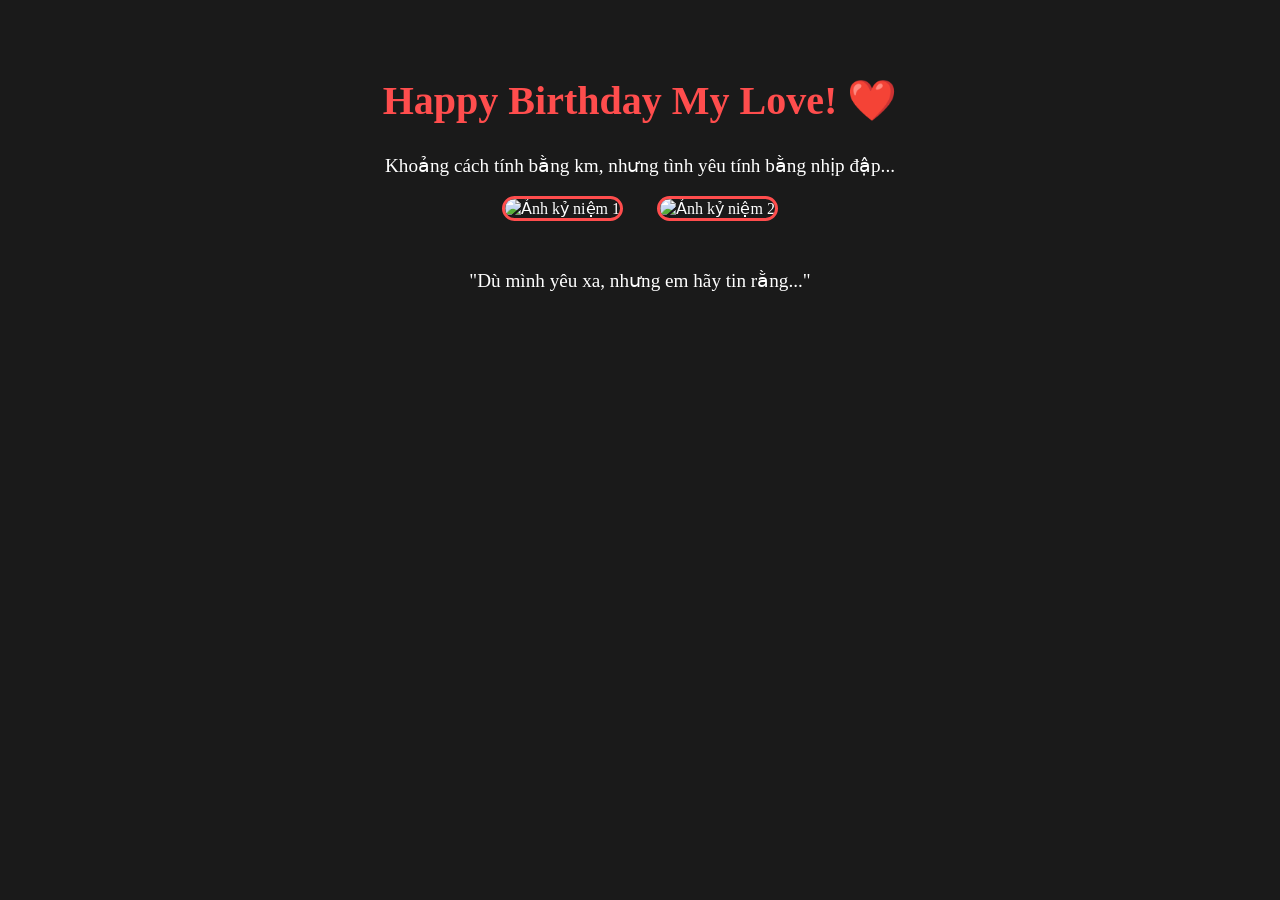
==== index.html @ d485efe5 "Code tang nguoi yeu" ====
<!DOCTYPE html>
<html lang="vi">
<head>
    <meta charset="UTF-8">
    <meta name="viewport" content="width=device-width, initial-scale=1.0">
    <title>Chúc Mừng Sinh Nhật Em</title>
    <style>
        body { background: #1a1a1a; color: white; font-family: 'Segoe UI', Tahoma; text-align: center; margin: 0; }
        .heart { position: fixed; top: -1vh; transform: translateY(0); animation: fall 3s linear forwards; color: #ff4d4d; }
        @keyframes fall { to { transform: translateY(105vh); } }
        .content { padding: 50px 20px; z-index: 1; position: relative; }
        img { width: 80%; max-width: 300px; border-radius: 15px; border: 3px solid #ff4d4d; margin: 15px; }
        h1 { color: #ff4d4d; font-size: 2.5em; }
        p { font-size: 1.2em; line-height: 1.6; max-width: 600px; margin: 0 auto; }
    </style>
</head>
<body>
    <div class="content">
        <h1>Happy Birthday My Love! ❤️</h1>
        <p>Khoảng cách tính bằng km, nhưng tình yêu tính bằng nhịp đập...</p>
        
        <img src="https://via.placeholder.com/300" alt="Ảnh kỷ niệm 1">
        <img src="https://via.placeholder.com/300" alt="Ảnh kỷ niệm 2">
        
        <p style="margin-top: 30px;">"Dù mình yêu xa, nhưng em hãy tin rằng..."</p>
    </div>

    <script>
        function createHeart() {
            const heart = document.createElement('div');
            heart.classList.add('heart');
            heart.innerHTML = '❤️';
            heart.style.left = Math.random() * 100 + 'vw';
            heart.style.animationDuration = Math.random() * 2 + 3 + 's';
            document.body.appendChild(heart);
            setTimeout(() => { heart.remove(); }, 5000);
        }
        setInterval(createHeart, 300);
    </script>
</body>
</html>
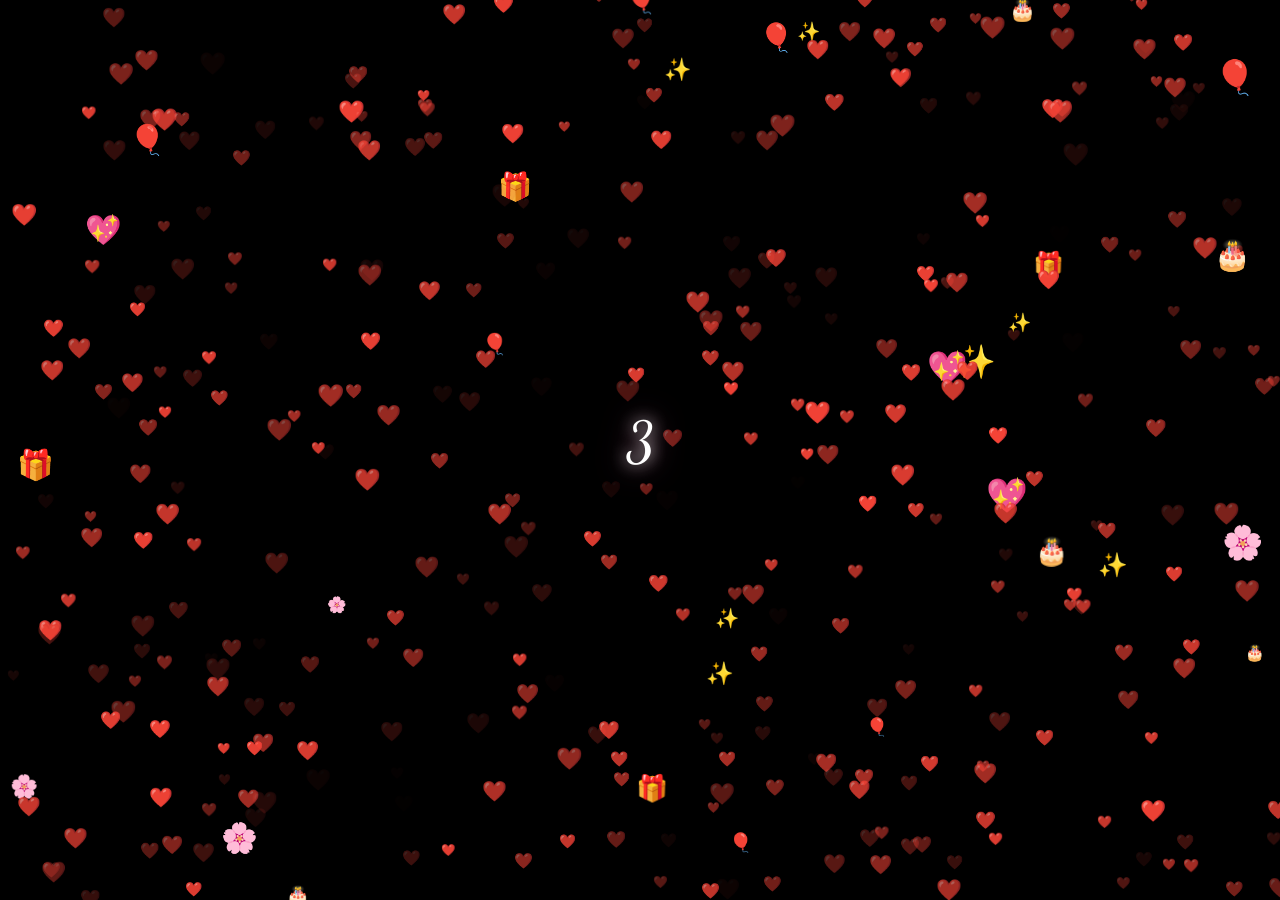
==== commit 2c19b690: "Ban hoan thien nhat cho Cun iu" ====
--- a/index.html
+++ b/index.html
@@ -3,39 +3,175 @@
 <head>
     <meta charset="UTF-8">
     <meta name="viewport" content="width=device-width, initial-scale=1.0">
-    <title>Chúc Mừng Sinh Nhật Em</title>
+    <title>Happy Birthday Cún Iuuu ❤️</title>
     <style>
-        body { background: #1a1a1a; color: white; font-family: 'Segoe UI', Tahoma; text-align: center; margin: 0; }
-        .heart { position: fixed; top: -1vh; transform: translateY(0); animation: fall 3s linear forwards; color: #ff4d4d; }
-        @keyframes fall { to { transform: translateY(105vh); } }
-        .content { padding: 50px 20px; z-index: 1; position: relative; }
-        img { width: 80%; max-width: 300px; border-radius: 15px; border: 3px solid #ff4d4d; margin: 15px; }
-        h1 { color: #ff4d4d; font-size: 2.5em; }
-        p { font-size: 1.2em; line-height: 1.6; max-width: 600px; margin: 0 auto; }
+        @import url('https://fonts.googleapis.com/css2?family=Dancing+Script:wght@700&family=Quicksand:wght@500&display=swap');
+
+        * { margin: 0; padding: 0; box-sizing: border-box; }
+        body { background-color: #000; overflow: hidden; font-family: 'Quicksand', sans-serif; }
+        
+        #rotate-notice {
+            position: fixed; top: 0; left: 0; width: 100%; height: 100%;
+            background: #000; color: #fff; display: flex; flex-direction: column;
+            justify-content: center; align-items: center; z-index: 9999;
+        }
+        .phone { width: 45px; height: 75px; border: 2px solid #fff; border-radius: 8px; animation: rotate 2s infinite; }
+        @keyframes rotate { 0% { transform: rotate(0deg); } 50% { transform: rotate(90deg); } 100% { transform: rotate(90deg); } }
+
+        canvas { position: absolute; top: 0; left: 0; width: 100%; height: 100%; }
+        
+        #text-overlay {
+            position: absolute; top: 50%; left: 50%; transform: translate(-50%, -50%);
+            z-index: 10; width: 90%; pointer-events: none; text-align: center;
+        }
+        
+        .message { 
+            font-family: 'Dancing Script', cursive;
+            font-size: 3.5rem; 
+            color: #ffffff;
+            text-shadow: 0 0 15px rgba(255, 255, 255, 0.9), 0 0 30px rgba(255, 105, 180, 0.6);
+            min-height: 1.5em;
+        }
+
+        @media screen and (orientation: landscape) { #rotate-notice { display: none; } }
     </style>
 </head>
 <body>
-    <div class="content">
-        <h1>Happy Birthday My Love! ❤️</h1>
-        <p>Khoảng cách tính bằng km, nhưng tình yêu tính bằng nhịp đập...</p>
-        
-        <img src="https://via.placeholder.com/300" alt="Ảnh kỷ niệm 1">
-        <img src="https://via.placeholder.com/300" alt="Ảnh kỷ niệm 2">
-        
-        <p style="margin-top: 30px;">"Dù mình yêu xa, nhưng em hãy tin rằng..."</p>
+
+    <div id="rotate-notice">
+        <div class="phone"></div>
+        <p style="margin-top: 20px;">Anh Tuấn mời Cún iu xoay ngang điện thoại ❤️</p>
+    </div>
+
+    <canvas id="canvas"></canvas>
+    <div id="text-overlay">
+        <div id="text" class="message"></div>
     </div>
 
     <script>
-        function createHeart() {
-            const heart = document.createElement('div');
-            heart.classList.add('heart');
-            heart.innerHTML = '❤️';
-            heart.style.left = Math.random() * 100 + 'vw';
-            heart.style.animationDuration = Math.random() * 2 + 3 + 's';
-            document.body.appendChild(heart);
-            setTimeout(() => { heart.remove(); }, 5000);
+        const canvas = document.getElementById('canvas');
+        const ctx = canvas.getContext('2d', { alpha: false }); // Tối ưu render
+        const textElement = document.getElementById('text');
+        
+        let width, height, hearts = [], backgroundItems = [];
+        const messages = ["3", "2", "1", "Hôm nay là ngày đặc biệt của em...", "HAPPY BIRTHDAY CÚN IUUU 🎂", "Chúc em tuổi mới luôn xinh đẹp và hạnh phúc nhó", "Út Cún Cún :3"];
+        let currentMsgIndex = 0;
+        let isFinalStage = false;
+        const icons = ['🎂', '🌸', '🎁', '💖', '✨', '🎈'];
+        const heartChar = '❤️';
+
+        function init() {
+            width = canvas.width = window.innerWidth;
+            height = canvas.height = window.innerHeight;
+            
+            hearts = [];
+            for (let i = 0; i < 350; i++) { // Giảm số lượng xuống một chút để mượt hơn
+                hearts.push({
+                    x: Math.random() * width,
+                    y: Math.random() * height,
+                    size: Math.random() * 12 + 10,
+                    opacity: Math.random(),
+                    angle: (i / 350) * Math.PI * 2,
+                    drift: Math.random() * 20 - 10
+                });
+            }
+
+            backgroundItems = [];
+            for (let i = 0; i < 30; i++) {
+                backgroundItems.push({
+                    x: Math.random() * width,
+                    y: Math.random() * height,
+                    icon: icons[Math.floor(Math.random() * icons.length)],
+                    speed: Math.random() * 3 + 2.5, // Tăng tốc độ rơi nền
+                    size: Math.random() * 20 + 15
+                });
+            }
         }
-        setInterval(createHeart, 300);
+
+        function typeWriter(text, i, fnCallback) {
+            if (i < text.length) {
+                textElement.innerHTML = text.substring(0, i + 1);
+                setTimeout(() => typeWriter(text, i + 1, fnCallback), 40); 
+            } else if (typeof fnCallback == 'function') {
+                setTimeout(fnCallback, 1000); // Đã sửa thời gian nghỉ lên 1s
+            }
+        }
+
+        function startTextSequence() {
+            if (currentMsgIndex < messages.length) {
+                if (currentMsgIndex === messages.length - 1) isFinalStage = true;
+                typeWriter(messages[currentMsgIndex], 0, () => {
+                    currentMsgIndex++;
+                    startTextSequence();
+                });
+            }
+        }
+
+        function getHeartPoint(t, scale) {
+            const x = 16 * Math.pow(Math.sin(t), 3);
+            const y = -(13 * Math.cos(t) - 5 * Math.cos(2 * t) - 2 * Math.cos(3 * t) - Math.cos(4 * t));
+            return { x: x * scale, y: y * scale };
+        }
+
+        function animate() {
+            ctx.fillStyle = '#000'; // Không dùng alpha mờ ở đây để tránh lag
+            ctx.fillRect(0, 0, width, height);
+
+            ctx.textAlign = "center";
+            ctx.textBaseline = "middle";
+
+            // Vẽ vật phẩm nền rơi nhanh
+            backgroundItems.forEach(item => {
+                ctx.font = `${item.size}px Arial`;
+                ctx.fillText(item.icon, item.x, item.y);
+                item.y += item.speed;
+                if (item.y > height) {
+                    item.y = -30;
+                    item.x = Math.random() * width;
+                }
+            });
+
+            hearts.forEach((h, i) => {
+                if (isFinalStage) {
+                    const pos = getHeartPoint(h.angle, 16);
+                    const destX = width / 2 + pos.x + h.drift;
+                    const destY = height / 2 + pos.y + h.drift;
+                    
+                    h.x += (destX - h.x) * 0.12;
+                    h.y += (destY - h.y) * 0.12;
+                    
+                    h.opacity = 0.6 + Math.sin(Date.now() * 0.008 + i) * 0.4;
+                    // Chỉ đổ bóng ở giai đoạn cuối để tiết kiệm tài nguyên
+                    ctx.shadowBlur = 15;
+                    ctx.shadowColor = "rgba(255, 20, 147, 0.6)";
+                } else {
+                    h.y += 3.5; // Tăng tốc độ chảy ban đầu
+                    if (h.y > height) h.y = -30;
+                    ctx.shadowBlur = 0;
+                }
+                
+                ctx.globalAlpha = h.opacity;
+                ctx.font = `${h.size}px Arial`;
+                ctx.fillText(heartChar, h.x, h.y);
+                ctx.globalAlpha = 1;
+            });
+            ctx.shadowBlur = 0;
+
+            requestAnimationFrame(animate);
+        }
+
+        window.addEventListener('resize', init);
+        init();
+        animate();
+
+        let started = false;
+        function check() {
+            if (window.innerWidth > window.innerHeight && !started) {
+                started = true;
+                setTimeout(startTextSequence, 500);
+            }
+        }
+        setInterval(check, 400);
     </script>
 </body>
 </html>
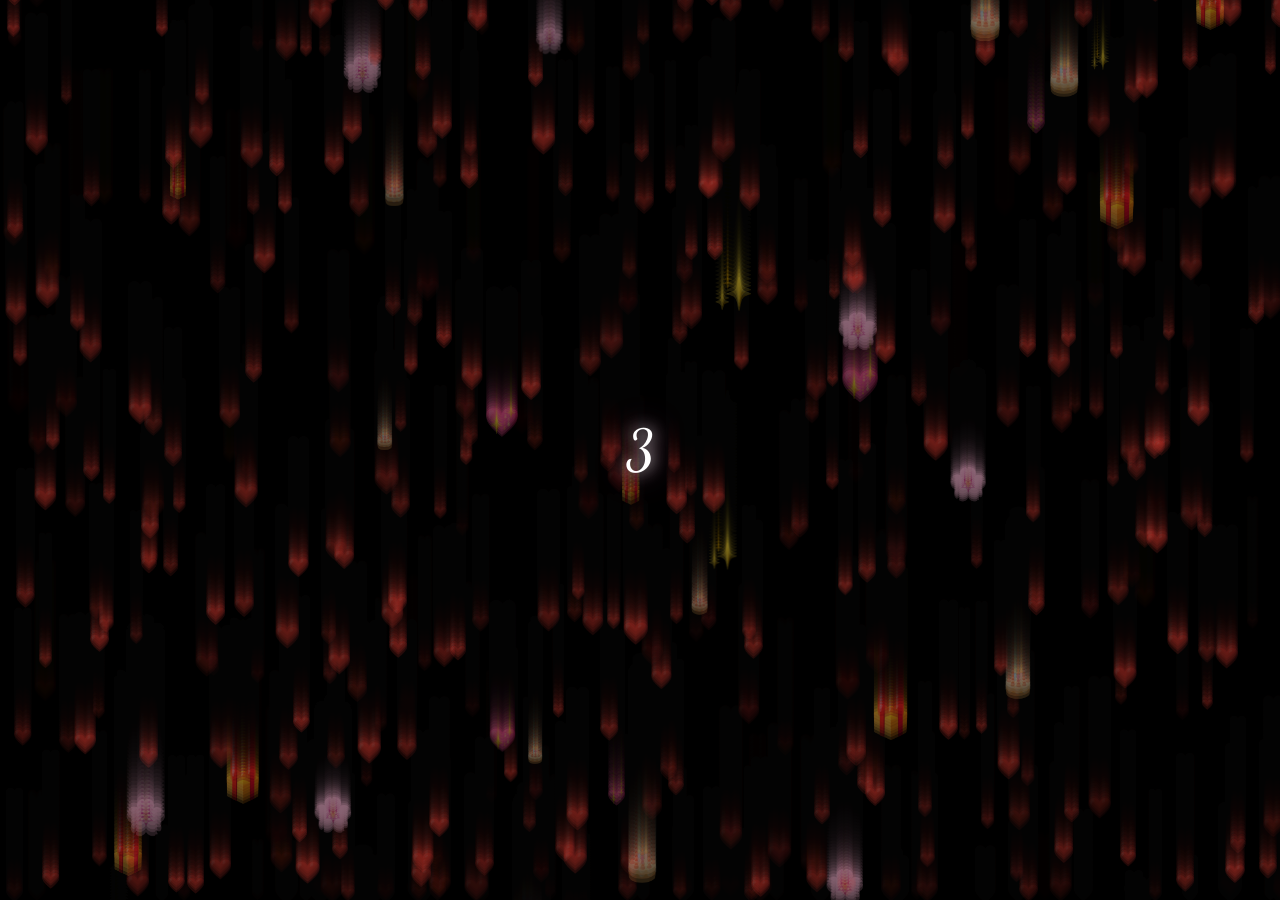
==== commit f55c79ce: "Ban hoan thien nhat cho Cun iuuuu" ====
--- a/index.html
+++ b/index.html
@@ -2,87 +2,128 @@
 <html lang="vi">
 <head>
     <meta charset="UTF-8">
-    <meta name="viewport" content="width=device-width, initial-scale=1.0">
+    <meta name="viewport" content="width=device-width, initial-scale=1.0, maximum-scale=1.0, user-scalable=no">
     <title>Happy Birthday Cún Iuuu ❤️</title>
     <style>
         @import url('https://fonts.googleapis.com/css2?family=Dancing+Script:wght@700&family=Quicksand:wght@500&display=swap');
 
         * { margin: 0; padding: 0; box-sizing: border-box; }
-        body { background-color: #000; overflow: hidden; font-family: 'Quicksand', sans-serif; }
-        
+        
+        body { 
+            background: #000;
+            overflow: hidden; 
+            font-family: 'Quicksand', sans-serif;
+            width: 100vw;
+            height: 100vh;
+        }
+
+        /* Khung thông báo xoay ngang - Fix cứng cho mobile */
         #rotate-notice {
             position: fixed; top: 0; left: 0; width: 100%; height: 100%;
             background: #000; color: #fff; display: flex; flex-direction: column;
             justify-content: center; align-items: center; z-index: 9999;
-        }
-        .phone { width: 45px; height: 75px; border: 2px solid #fff; border-radius: 8px; animation: rotate 2s infinite; }
-        @keyframes rotate { 0% { transform: rotate(0deg); } 50% { transform: rotate(90deg); } 100% { transform: rotate(90deg); } }
-
-        canvas { position: absolute; top: 0; left: 0; width: 100%; height: 100%; }
+            padding: 20px; text-align: center;
+        }
+        .phone-icon { 
+            width: 40px; height: 70px; border: 3px solid #ff4d4d; border-radius: 6px; 
+            animation: rotateDevice 2s infinite; position: relative; margin-bottom: 20px;
+        }
+        .phone-icon::after {
+            content: ''; position: absolute; bottom: 5px; left: 50%; transform: translateX(-50%);
+            width: 8px; height: 8px; border: 1px solid #ff4d4d; border-radius: 50%;
+        }
+        @keyframes rotateDevice {
+            0% { transform: rotate(0deg); }
+            50% { transform: rotate(90deg); }
+            100% { transform: rotate(90deg); }
+        }
+
+        /* Khung chứa nội dung chính - Căn giữa tuyệt đối */
+        #main-wrapper {
+            display: none;
+            width: 100vw;
+            height: 100vh;
+            position: relative;
+            justify-content: center;
+            align-items: center;
+        }
+
+        canvas { position: absolute; top: 0; left: 0; }
         
         #text-overlay {
-            position: absolute; top: 50%; left: 50%; transform: translate(-50%, -50%);
-            z-index: 10; width: 90%; pointer-events: none; text-align: center;
+            position: relative;
+            z-index: 10;
+            width: 85%;
+            pointer-events: none;
+            display: flex;
+            justify-content: center;
+            align-items: center;
         }
         
         .message { 
             font-family: 'Dancing Script', cursive;
-            font-size: 3.5rem; 
+            font-size: clamp(1.8rem, 8vw, 3.5rem); /* Tự động co giãn theo cỡ màn hình */
             color: #ffffff;
             text-shadow: 0 0 15px rgba(255, 255, 255, 0.9), 0 0 30px rgba(255, 105, 180, 0.6);
-            min-height: 1.5em;
-        }
-
-        @media screen and (orientation: landscape) { #rotate-notice { display: none; } }
+            line-height: 1.4;
+        }
+
+        /* Hiện nội dung khi xoay ngang */
+        @media screen and (orientation: landscape) {
+            #rotate-notice { display: none; }
+            #main-wrapper { display: flex; }
+        }
     </style>
 </head>
 <body>
 
     <div id="rotate-notice">
-        <div class="phone"></div>
-        <p style="margin-top: 20px;">Anh Tuấn mời Cún iu xoay ngang điện thoại ❤️</p>
+        <div class="phone-icon"></div>
+        <p>Anh Tuấn mời Cún iu xoay ngang điện thoại ❤️</p>
     </div>
 
-    <canvas id="canvas"></canvas>
-    <div id="text-overlay">
-        <div id="text" class="message"></div>
+    <div id="main-wrapper">
+        <canvas id="canvas"></canvas>
+        <div id="text-overlay">
+            <div id="text" class="message"></div>
+        </div>
     </div>
 
     <script>
         const canvas = document.getElementById('canvas');
-        const ctx = canvas.getContext('2d', { alpha: false }); // Tối ưu render
+        const ctx = canvas.getContext('2d');
         const textElement = document.getElementById('text');
         
         let width, height, hearts = [], backgroundItems = [];
-        const messages = ["3", "2", "1", "Hôm nay là ngày đặc biệt của em...", "HAPPY BIRTHDAY CÚN IUUU 🎂", "Chúc em tuổi mới luôn xinh đẹp và hạnh phúc nhó", "Út Cún Cún :3"];
+        const messages = ["3", "2", "1", "Hôm nay là ngày đặc biệt của em...", "HAPPY BIRTHDAY CÚN IUUU 🎂", "Chúc em luôn xinh đẹp và hạnh phúc nhó", "Út Cún Cún :3 ❤️"];
         let currentMsgIndex = 0;
         let isFinalStage = false;
-        const icons = ['🎂', '🌸', '🎁', '💖', '✨', '🎈'];
-        const heartChar = '❤️';
 
         function init() {
             width = canvas.width = window.innerWidth;
             height = canvas.height = window.innerHeight;
             
+            // Khởi tạo trái tim nhỏ xếp khung
             hearts = [];
-            for (let i = 0; i < 350; i++) { // Giảm số lượng xuống một chút để mượt hơn
+            for (let i = 0; i < 400; i++) {
                 hearts.push({
                     x: Math.random() * width,
                     y: Math.random() * height,
                     size: Math.random() * 12 + 10,
                     opacity: Math.random(),
-                    angle: (i / 350) * Math.PI * 2,
+                    angle: (i / 400) * Math.PI * 2,
                     drift: Math.random() * 20 - 10
                 });
             }
 
+            // Vật phẩm nền
             backgroundItems = [];
             for (let i = 0; i < 30; i++) {
                 backgroundItems.push({
                     x: Math.random() * width,
                     y: Math.random() * height,
-                    icon: icons[Math.floor(Math.random() * icons.length)],
-                    speed: Math.random() * 3 + 2.5, // Tăng tốc độ rơi nền
+                    icon: ['🎂', '🌸', '🎁', '💖', '✨'][Math.floor(Math.random() * 5)],
+                    speed: Math.random() * 2 + 2,
                     size: Math.random() * 20 + 15
                 });
             }
@@ -93,7 +134,7 @@
                 textElement.innerHTML = text.substring(0, i + 1);
                 setTimeout(() => typeWriter(text, i + 1, fnCallback), 40); 
             } else if (typeof fnCallback == 'function') {
-                setTimeout(fnCallback, 1000); // Đã sửa thời gian nghỉ lên 1s
+                setTimeout(fnCallback, 1000); 
             }
         }
 
@@ -114,53 +155,44 @@
         }
 
         function animate() {
-            ctx.fillStyle = '#000'; // Không dùng alpha mờ ở đây để tránh lag
+            ctx.fillStyle = 'rgba(0, 0, 0, 0.15)';
             ctx.fillRect(0, 0, width, height);
 
-            ctx.textAlign = "center";
-            ctx.textBaseline = "middle";
-
-            // Vẽ vật phẩm nền rơi nhanh
             backgroundItems.forEach(item => {
                 ctx.font = `${item.size}px Arial`;
                 ctx.fillText(item.icon, item.x, item.y);
                 item.y += item.speed;
-                if (item.y > height) {
-                    item.y = -30;
-                    item.x = Math.random() * width;
-                }
+                if (item.y > height + 20) { item.y = -20; item.x = Math.random() * width; }
             });
 
             hearts.forEach((h, i) => {
                 if (isFinalStage) {
-                    const pos = getHeartPoint(h.angle, 16);
+                    // Căn chỉnh tỉ lệ trái tim theo màn hình
+                    const scale = Math.min(width, height) / 30;
+                    const pos = getHeartPoint(h.angle, scale);
                     const destX = width / 2 + pos.x + h.drift;
                     const destY = height / 2 + pos.y + h.drift;
                     
-                    h.x += (destX - h.x) * 0.12;
-                    h.y += (destY - h.y) * 0.12;
-                    
-                    h.opacity = 0.6 + Math.sin(Date.now() * 0.008 + i) * 0.4;
-                    // Chỉ đổ bóng ở giai đoạn cuối để tiết kiệm tài nguyên
+                    h.x += (destX - h.x) * 0.1;
+                    h.y += (destY - h.y) * 0.1;
+                    h.opacity = 0.5 + Math.sin(Date.now() * 0.005 + i) * 0.5;
                     ctx.shadowBlur = 15;
-                    ctx.shadowColor = "rgba(255, 20, 147, 0.6)";
+                    ctx.shadowColor = "rgba(255, 105, 180, 0.8)";
                 } else {
-                    h.y += 3.5; // Tăng tốc độ chảy ban đầu
-                    if (h.y > height) h.y = -30;
-                    ctx.shadowBlur = 0;
+                    h.y += 2.5;
+                    if (h.y > height) h.y = -20;
                 }
-                
                 ctx.globalAlpha = h.opacity;
                 ctx.font = `${h.size}px Arial`;
-                ctx.fillText(heartChar, h.x, h.y);
+                ctx.fillText("❤️", h.x, h.y);
                 ctx.globalAlpha = 1;
+                ctx.shadowBlur = 0;
             });
-            ctx.shadowBlur = 0;
 
             requestAnimationFrame(animate);
         }
 
-        window.addEventListener('resize', init);
+        window.addEventListener('resize', () => { init(); });
         init();
         animate();
 
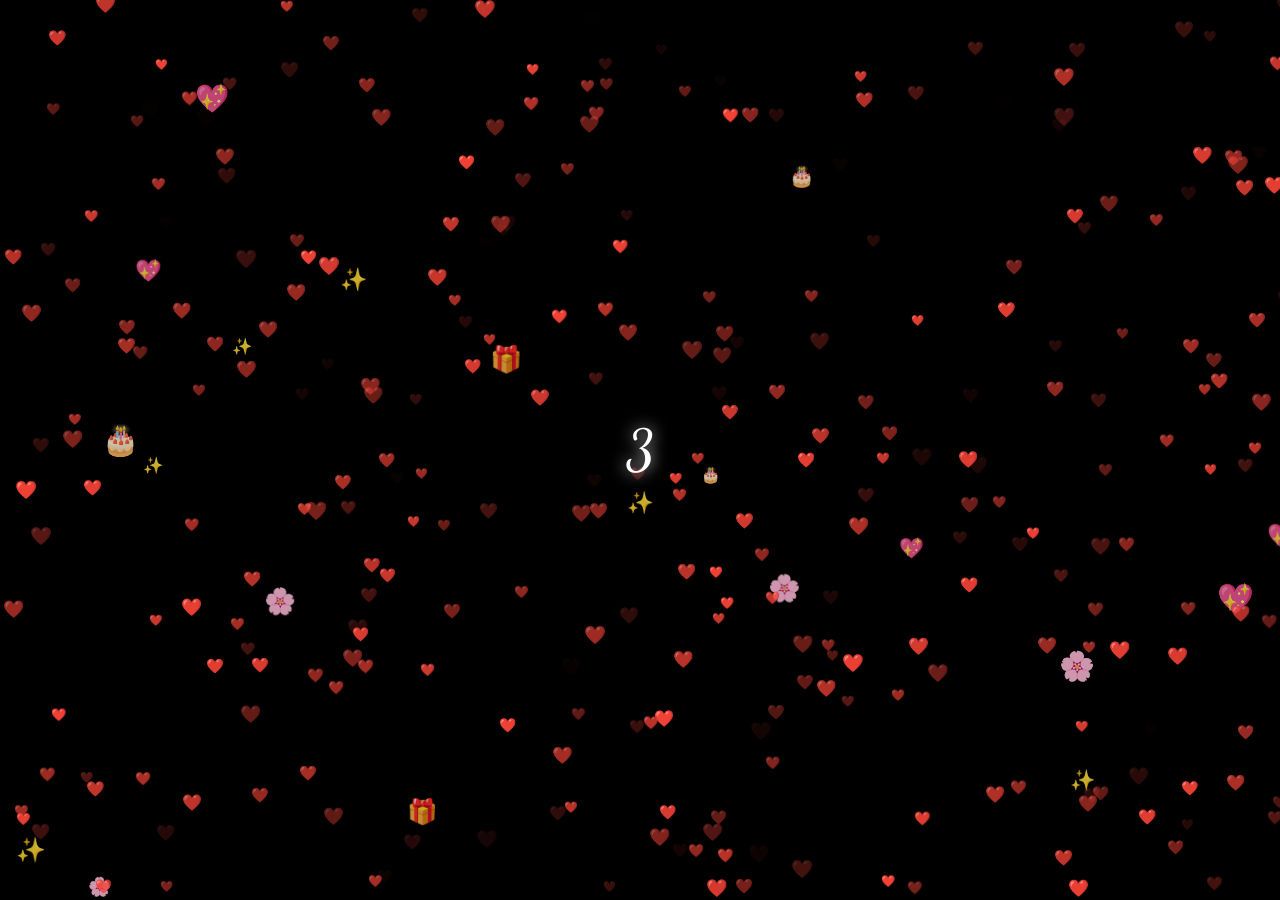
==== commit f2066496: "Fix dong nhat giao dien Mobile va PC" ====
--- a/index.html
+++ b/index.html
@@ -2,129 +2,76 @@
 <html lang="vi">
 <head>
     <meta charset="UTF-8">
-    <meta name="viewport" content="width=device-width, initial-scale=1.0, maximum-scale=1.0, user-scalable=no">
+    <meta name="viewport" content="width=device-width, initial-scale=1.0, maximum-scale=1.0, user-scalable=no, viewport-fit=cover">
     <title>Happy Birthday Cún Iuuu ❤️</title>
     <style>
         @import url('https://fonts.googleapis.com/css2?family=Dancing+Script:wght@700&family=Quicksand:wght@500&display=swap');
-
         * { margin: 0; padding: 0; box-sizing: border-box; }
-        
-        body { 
-            background: #000;
-            overflow: hidden; 
-            font-family: 'Quicksand', sans-serif;
-            width: 100vw;
-            height: 100vh;
-        }
-
-        /* Khung thông báo xoay ngang - Fix cứng cho mobile */
+        body { background: #000; overflow: hidden; font-family: 'Quicksand', sans-serif; width: 100vw; height: 100vh; }
         #rotate-notice {
-            position: fixed; top: 0; left: 0; width: 100%; height: 100%;
+            position: fixed; top: 0; left: 0; width: 100vw; height: 100vh;
             background: #000; color: #fff; display: flex; flex-direction: column;
             justify-content: center; align-items: center; z-index: 9999;
-            padding: 20px; text-align: center;
         }
-        .phone-icon { 
-            width: 40px; height: 70px; border: 3px solid #ff4d4d; border-radius: 6px; 
-            animation: rotateDevice 2s infinite; position: relative; margin-bottom: 20px;
+        #main-wrapper { display: none; width: 100vw; height: 100vh; position: relative; }
+        canvas { position: absolute; top: 0; left: 0; display: block; }
+        #text-overlay {
+            position: absolute; top: 50%; left: 50%; transform: translate(-50%, -50%);
+            z-index: 10; width: 90%; pointer-events: none; text-align: center;
         }
-        .phone-icon::after {
-            content: ''; position: absolute; bottom: 5px; left: 50%; transform: translateX(-50%);
-            width: 8px; height: 8px; border: 1px solid #ff4d4d; border-radius: 50%;
+        .message { 
+            font-family: 'Dancing Script', cursive; font-size: clamp(1.8rem, 8vw, 3.5rem); 
+            color: #ffffff; text-shadow: 0 0 15px rgba(255, 255, 255, 0.9); line-height: 1.4;
         }
-        @keyframes rotateDevice {
-            0% { transform: rotate(0deg); }
-            50% { transform: rotate(90deg); }
-            100% { transform: rotate(90deg); }
-        }
-
-        /* Khung chứa nội dung chính - Căn giữa tuyệt đối */
-        #main-wrapper {
-            display: none;
-            width: 100vw;
-            height: 100vh;
-            position: relative;
-            justify-content: center;
-            align-items: center;
-        }
-
-        canvas { position: absolute; top: 0; left: 0; }
-        
-        #text-overlay {
-            position: relative;
-            z-index: 10;
-            width: 85%;
-            pointer-events: none;
-            display: flex;
-            justify-content: center;
-            align-items: center;
-        }
-        
-        .message { 
-            font-family: 'Dancing Script', cursive;
-            font-size: clamp(1.8rem, 8vw, 3.5rem); /* Tự động co giãn theo cỡ màn hình */
-            color: #ffffff;
-            text-shadow: 0 0 15px rgba(255, 255, 255, 0.9), 0 0 30px rgba(255, 105, 180, 0.6);
-            line-height: 1.4;
-        }
-
-        /* Hiện nội dung khi xoay ngang */
-        @media screen and (orientation: landscape) {
-            #rotate-notice { display: none; }
-            #main-wrapper { display: flex; }
-        }
+        @media screen and (orientation: landscape) { #rotate-notice { display: none; } #main-wrapper { display: flex; } }
     </style>
 </head>
 <body>
-
-    <div id="rotate-notice">
-        <div class="phone-icon"></div>
-        <p>Anh Tuấn mời Cún iu xoay ngang điện thoại ❤️</p>
-    </div>
-
+    <div id="rotate-notice"><p>Mời Cún iu xoay ngang điện thoại ❤️</p></div>
     <div id="main-wrapper">
         <canvas id="canvas"></canvas>
-        <div id="text-overlay">
-            <div id="text" class="message"></div>
-        </div>
+        <div id="text-overlay"><div id="text" class="message"></div></div>
     </div>
 
     <script>
         const canvas = document.getElementById('canvas');
         const ctx = canvas.getContext('2d');
         const textElement = document.getElementById('text');
-        
         let width, height, hearts = [], backgroundItems = [];
-        const messages = ["3", "2", "1", "Hôm nay là ngày đặc biệt của em...", "HAPPY BIRTHDAY CÚN IUUU 🎂", "Chúc em luôn xinh đẹp và hạnh phúc nhó", "Út Cún Cún :3 ❤️"];
-        let currentMsgIndex = 0;
-        let isFinalStage = false;
+        const messages = ["3", "2", "1", "Hôm nay là ngày đặc biệt của em 16/03/2006", "HAPPY BIRTHDAY CÚN IUUU 🎂", "Chúc eiu luôn xinh đẹp và hạnh phúc nhó", "Út Cún Cún ❤️"];
+        let currentMsgIndex = 0, isFinalStage = false;
 
-        function init() {
-            width = canvas.width = window.innerWidth;
-            height = canvas.height = window.innerHeight;
-            
-            // Khởi tạo trái tim nhỏ xếp khung
+        function resize() {
+            // Xử lý bù trừ mật độ điểm ảnh cho mobile (Fix lỗi nhòe/lệch)
+            const dpr = window.devicePixelRatio || 1;
+            width = window.innerWidth;
+            height = window.innerHeight;
+            canvas.width = width * dpr;
+            canvas.height = height * dpr;
+            canvas.style.width = width + 'px';
+            canvas.style.height = height + 'px';
+            ctx.scale(dpr, dpr);
+            initItems();
+        }
+
+        function initItems() {
             hearts = [];
-            for (let i = 0; i < 400; i++) {
+            for (let i = 0; i < 300; i++) {
                 hearts.push({
-                    x: Math.random() * width,
-                    y: Math.random() * height,
-                    size: Math.random() * 12 + 10,
+                    x: Math.random() * width, y: Math.random() * height,
+                    size: Math.random() * 8 + 10,
+                    angle: (i / 300) * Math.PI * 2,
                     opacity: Math.random(),
-                    angle: (i / 400) * Math.PI * 2,
-                    drift: Math.random() * 20 - 10
+                    drift: Math.random() * 10 - 5
                 });
             }
-
-            // Vật phẩm nền
             backgroundItems = [];
-            for (let i = 0; i < 30; i++) {
+            for (let i = 0; i < 20; i++) {
                 backgroundItems.push({
-                    x: Math.random() * width,
-                    y: Math.random() * height,
+                    x: Math.random() * width, y: Math.random() * height,
                     icon: ['🎂', '🌸', '🎁', '💖', '✨'][Math.floor(Math.random() * 5)],
-                    speed: Math.random() * 2 + 2,
-                    size: Math.random() * 20 + 15
+                    speed: Math.random() * 1.5 + 1.2,
+                    size: Math.random() * 15 + 15
                 });
             }
         }
@@ -155,10 +102,13 @@
         }
 
         function animate() {
-            ctx.fillStyle = 'rgba(0, 0, 0, 0.15)';
+            // Fix lỗi "vệt mưa" bằng cách xóa nền sạch sẽ hơn
+            ctx.clearRect(0, 0, width, height);
+            ctx.fillStyle = '#000';
             ctx.fillRect(0, 0, width, height);
 
             backgroundItems.forEach(item => {
+                ctx.globalAlpha = 0.8;
                 ctx.font = `${item.size}px Arial`;
                 ctx.fillText(item.icon, item.x, item.y);
                 item.y += item.speed;
@@ -167,43 +117,39 @@
 
             hearts.forEach((h, i) => {
                 if (isFinalStage) {
-                    // Căn chỉnh tỉ lệ trái tim theo màn hình
-                    const scale = Math.min(width, height) / 30;
+                    const scale = Math.min(width, height) / 35;
                     const pos = getHeartPoint(h.angle, scale);
-                    const destX = width / 2 + pos.x + h.drift;
-                    const destY = height / 2 + pos.y + h.drift;
-                    
-                    h.x += (destX - h.x) * 0.1;
-                    h.y += (destY - h.y) * 0.1;
-                    h.opacity = 0.5 + Math.sin(Date.now() * 0.005 + i) * 0.5;
-                    ctx.shadowBlur = 15;
-                    ctx.shadowColor = "rgba(255, 105, 180, 0.8)";
+                    h.x += (width/2 + pos.x + h.drift - h.x) * 0.1;
+                    h.y += (height/2 + pos.y + h.drift - h.y) * 0.1;
+                    h.opacity = 0.6 + Math.sin(Date.now() * 0.005 + i) * 0.4;
+                    // Dùng glow nhẹ thay vì shadow nặng để mobile không lag
+                    ctx.shadowBlur = 10;
+                    ctx.shadowColor = "#ff1493";
                 } else {
                     h.y += 2.5;
                     if (h.y > height) h.y = -20;
+                    ctx.shadowBlur = 0;
                 }
                 ctx.globalAlpha = h.opacity;
                 ctx.font = `${h.size}px Arial`;
                 ctx.fillText("❤️", h.x, h.y);
-                ctx.globalAlpha = 1;
-                ctx.shadowBlur = 0;
             });
-
+            ctx.globalAlpha = 1;
+            ctx.shadowBlur = 0;
             requestAnimationFrame(animate);
         }
 
-        window.addEventListener('resize', () => { init(); });
-        init();
+        window.addEventListener('resize', resize);
+        resize();
         animate();
 
         let started = false;
-        function check() {
+        setInterval(() => {
             if (window.innerWidth > window.innerHeight && !started) {
                 started = true;
                 setTimeout(startTextSequence, 500);
             }
-        }
-        setInterval(check, 400);
+        }, 400);
     </script>
 </body>
 </html>
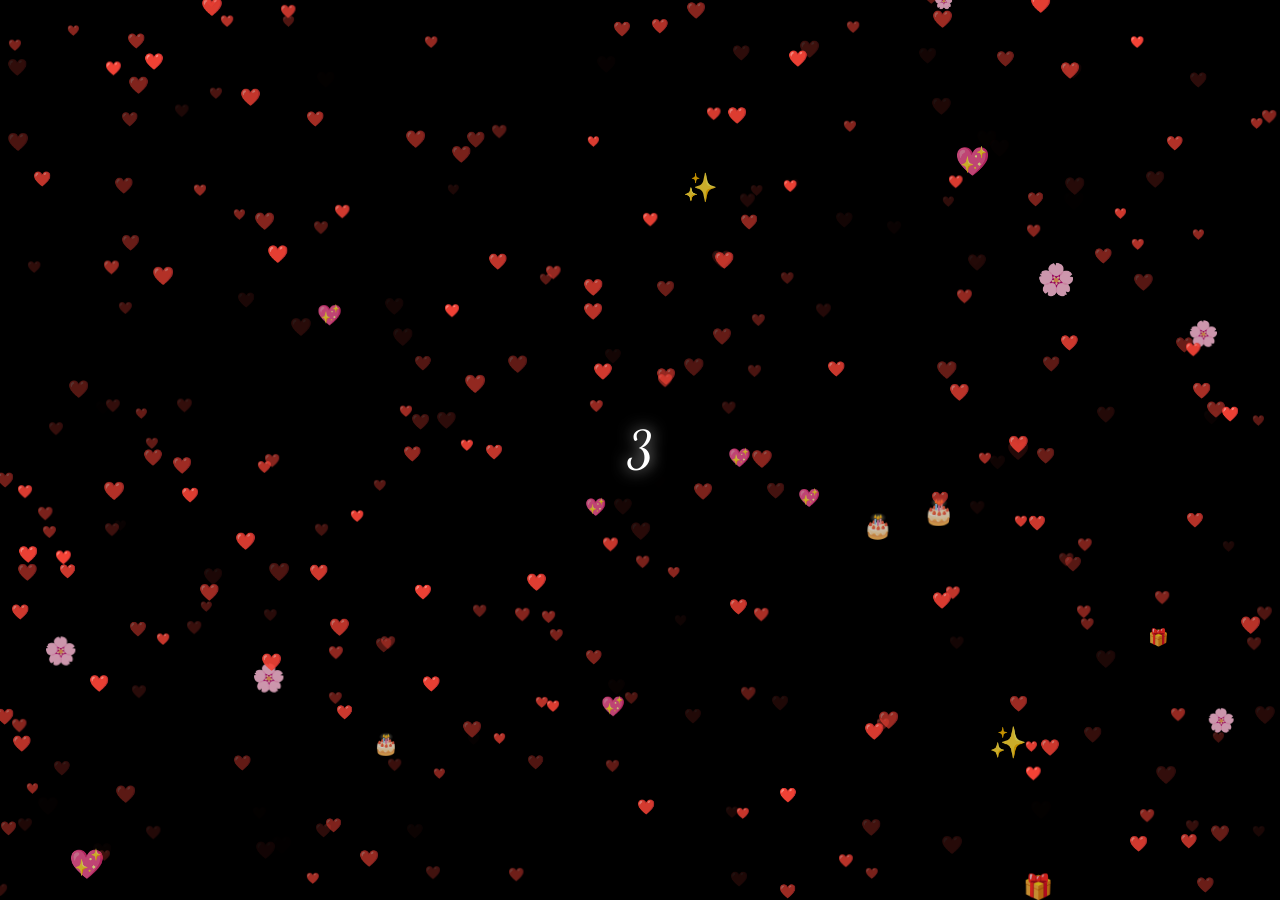
==== commit 95ebfc90: "Fix dong nhat giao dien" ====
--- a/index.html
+++ b/index.html
@@ -20,8 +20,8 @@
             z-index: 10; width: 90%; pointer-events: none; text-align: center;
         }
         .message { 
-            font-family: 'Dancing Script', cursive; font-size: clamp(1.8rem, 8vw, 3.5rem); 
-            color: #ffffff; text-shadow: 0 0 15px rgba(255, 255, 255, 0.9); line-height: 1.4;
+            font-family: 'Dancing Script', cursive; font-size: clamp(1.8rem, 8vw, 3.2rem); 
+            color: #ffffff; text-shadow: 0 0 15px rgba(255, 255, 255, 0.8); line-height: 1.4;
         }
         @media screen and (orientation: landscape) { #rotate-notice { display: none; } #main-wrapper { display: flex; } }
     </style>
@@ -38,11 +38,10 @@
         const ctx = canvas.getContext('2d');
         const textElement = document.getElementById('text');
         let width, height, hearts = [], backgroundItems = [];
-        const messages = ["3", "2", "1", "Hôm nay là ngày đặc biệt của em 16/03/2006", "HAPPY BIRTHDAY CÚN IUUU 🎂", "Chúc eiu luôn xinh đẹp và hạnh phúc nhó", "Út Cún Cún ❤️"];
+        const messages = ["3", "2", "1", "Hôm nay là ngày đặc biệt của em...", "HAPPY BIRTHDAY CÚN IUUU 🎂", "Chúc em luôn xinh đẹp và hạnh phúc nhó", "Út Cún Cún :3 ❤️"];
         let currentMsgIndex = 0, isFinalStage = false;
 
         function resize() {
-            // Xử lý bù trừ mật độ điểm ảnh cho mobile (Fix lỗi nhòe/lệch)
             const dpr = window.devicePixelRatio || 1;
             width = window.innerWidth;
             height = window.innerHeight;
@@ -70,8 +69,8 @@
                 backgroundItems.push({
                     x: Math.random() * width, y: Math.random() * height,
                     icon: ['🎂', '🌸', '🎁', '💖', '✨'][Math.floor(Math.random() * 5)],
-                    speed: Math.random() * 1.5 + 1.2,
-                    size: Math.random() * 15 + 15
+                    speed: Math.random() * 1.5 + 1.5,
+                    size: Math.random() * 18 + 15
                 });
             }
         }
@@ -102,7 +101,7 @@
         }
 
         function animate() {
-            // Fix lỗi "vệt mưa" bằng cách xóa nền sạch sẽ hơn
+            // Xóa sạch để hết sọc dọc
             ctx.clearRect(0, 0, width, height);
             ctx.fillStyle = '#000';
             ctx.fillRect(0, 0, width, height);
@@ -110,6 +109,7 @@
             backgroundItems.forEach(item => {
                 ctx.globalAlpha = 0.8;
                 ctx.font = `${item.size}px Arial`;
+                ctx.textAlign = "center";
                 ctx.fillText(item.icon, item.x, item.y);
                 item.y += item.speed;
                 if (item.y > height + 20) { item.y = -20; item.x = Math.random() * width; }
@@ -117,16 +117,15 @@
 
             hearts.forEach((h, i) => {
                 if (isFinalStage) {
-                    const scale = Math.min(width, height) / 35;
+                    const scale = Math.min(width, height) / 38;
                     const pos = getHeartPoint(h.angle, scale);
-                    h.x += (width/2 + pos.x + h.drift - h.x) * 0.1;
-                    h.y += (height/2 + pos.y + h.drift - h.y) * 0.1;
+                    h.x += (width/2 + pos.x + h.drift - h.x) * 0.12;
+                    h.y += (height/2 + pos.y + h.drift - h.y) * 0.12;
                     h.opacity = 0.6 + Math.sin(Date.now() * 0.005 + i) * 0.4;
-                    // Dùng glow nhẹ thay vì shadow nặng để mobile không lag
-                    ctx.shadowBlur = 10;
+                    ctx.shadowBlur = 12;
                     ctx.shadowColor = "#ff1493";
                 } else {
-                    h.y += 2.5;
+                    h.y += 3;
                     if (h.y > height) h.y = -20;
                     ctx.shadowBlur = 0;
                 }
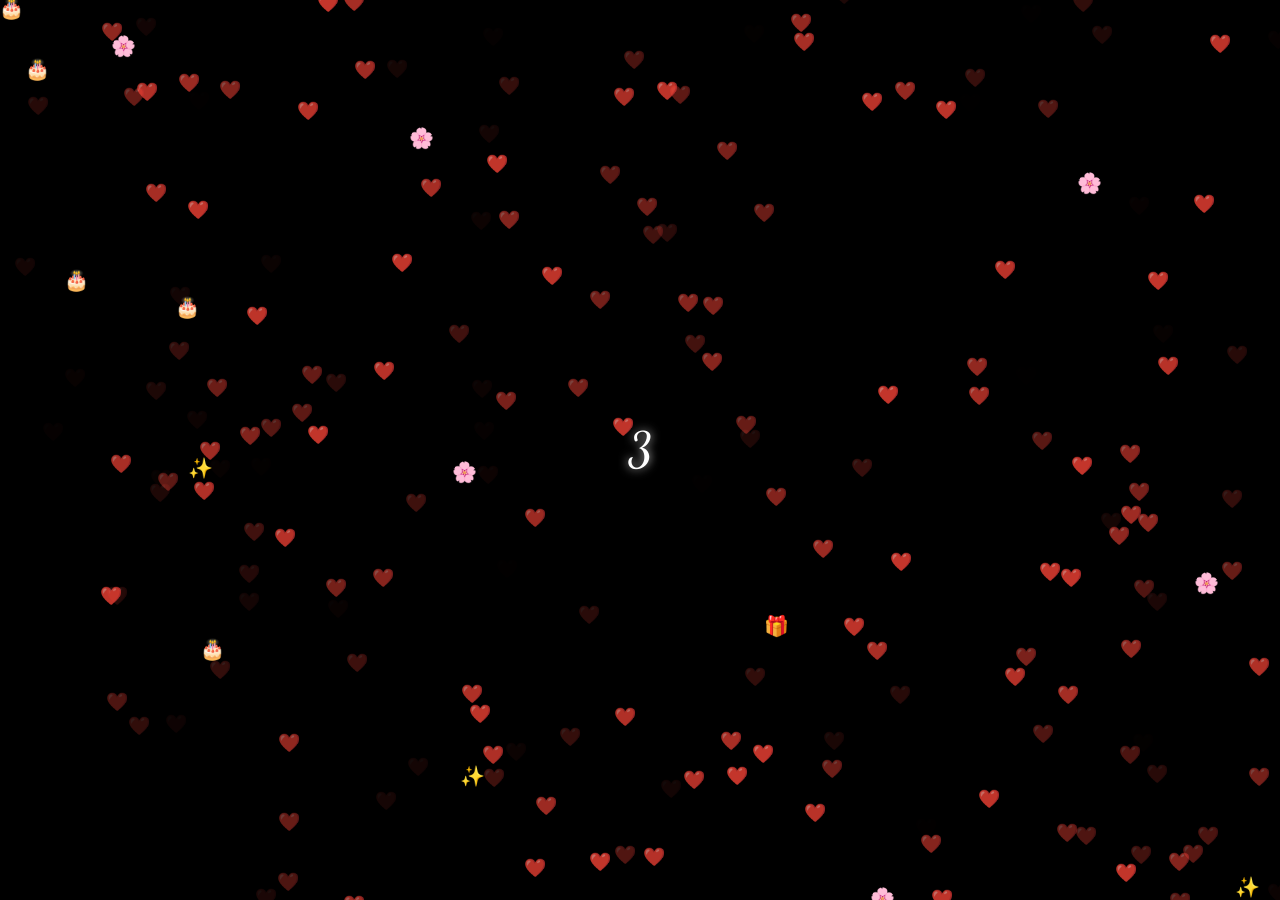
==== commit 8f85bd9e: "update" ====
--- a/index.html
+++ b/index.html
@@ -8,26 +8,34 @@
         @import url('https://fonts.googleapis.com/css2?family=Dancing+Script:wght@700&family=Quicksand:wght@500&display=swap');
         * { margin: 0; padding: 0; box-sizing: border-box; }
         body { background: #000; overflow: hidden; font-family: 'Quicksand', sans-serif; width: 100vw; height: 100vh; }
+        
         #rotate-notice {
             position: fixed; top: 0; left: 0; width: 100vw; height: 100vh;
             background: #000; color: #fff; display: flex; flex-direction: column;
             justify-content: center; align-items: center; z-index: 9999;
         }
+
         #main-wrapper { display: none; width: 100vw; height: 100vh; position: relative; }
+        
         canvas { position: absolute; top: 0; left: 0; display: block; }
+
         #text-overlay {
             position: absolute; top: 50%; left: 50%; transform: translate(-50%, -50%);
             z-index: 10; width: 90%; pointer-events: none; text-align: center;
         }
+        
         .message { 
-            font-family: 'Dancing Script', cursive; font-size: clamp(1.8rem, 8vw, 3.2rem); 
-            color: #ffffff; text-shadow: 0 0 15px rgba(255, 255, 255, 0.8); line-height: 1.4;
+            font-family: 'Dancing Script', cursive; font-size: clamp(1.8rem, 8vw, 3rem); 
+            color: #ffffff; text-shadow: 0 0 10px rgba(255, 255, 255, 0.8); line-height: 1.4;
+            transition: opacity 0.5s;
         }
+
         @media screen and (orientation: landscape) { #rotate-notice { display: none; } #main-wrapper { display: flex; } }
     </style>
 </head>
 <body>
     <div id="rotate-notice"><p>Mời Cún iu xoay ngang điện thoại ❤️</p></div>
+    
     <div id="main-wrapper">
         <canvas id="canvas"></canvas>
         <div id="text-overlay"><div id="text" class="message"></div></div>
@@ -35,14 +43,16 @@
 
     <script>
         const canvas = document.getElementById('canvas');
-        const ctx = canvas.getContext('2d');
+        const ctx = canvas.getContext('2d', { alpha: false, desynchronized: true });
         const textElement = document.getElementById('text');
-        let width, height, hearts = [], backgroundItems = [];
-        const messages = ["3", "2", "1", "Hôm nay là ngày đặc biệt của em...", "HAPPY BIRTHDAY CÚN IUUU 🎂", "Chúc em luôn xinh đẹp và hạnh phúc nhó", "Út Cún Cún :3 ❤️"];
+        
+        let width, height, hearts = [], items = [];
+        const messages = ["3", "2", "1", "Hôm nay là ngày đặc biệt của em...", "HAPPY BIRTHDAY CÚN IUUU 🎂", "Chúc em luôn xinh đẹp và hạnh phúc nhó", "Út Cún Cún ❤️"];
         let currentMsgIndex = 0, isFinalStage = false;
 
         function resize() {
-            const dpr = window.devicePixelRatio || 1;
+            // Khóa DPR ở mức 1.5 để cân bằng độ nét và tốc độ trên mobile
+            const dpr = Math.min(window.devicePixelRatio || 1, 1.5);
             width = window.innerWidth;
             height = window.innerHeight;
             canvas.width = width * dpr;
@@ -50,27 +60,30 @@
             canvas.style.width = width + 'px';
             canvas.style.height = height + 'px';
             ctx.scale(dpr, dpr);
-            initItems();
+            
+            // Khởi tạo lại vật thể để phù hợp kích thước mới
+            initEntities();
         }
 
-        function initItems() {
+        function initEntities() {
             hearts = [];
-            for (let i = 0; i < 300; i++) {
+            // Giảm số lượng để mượt tuyệt đối nhưng tăng kích thước hạt
+            for (let i = 0; i < 200; i++) {
                 hearts.push({
-                    x: Math.random() * width, y: Math.random() * height,
-                    size: Math.random() * 8 + 10,
-                    angle: (i / 300) * Math.PI * 2,
-                    opacity: Math.random(),
-                    drift: Math.random() * 10 - 5
+                    x: Math.random() * width,
+                    y: Math.random() * height,
+                    size: Math.random() * 5 + 15,
+                    angle: (i / 200) * Math.PI * 2,
+                    speed: Math.random() * 1 + 2
                 });
             }
-            backgroundItems = [];
-            for (let i = 0; i < 20; i++) {
-                backgroundItems.push({
-                    x: Math.random() * width, y: Math.random() * height,
-                    icon: ['🎂', '🌸', '🎁', '💖', '✨'][Math.floor(Math.random() * 5)],
-                    speed: Math.random() * 1.5 + 1.5,
-                    size: Math.random() * 18 + 15
+            items = [];
+            for (let i = 0; i < 15; i++) {
+                items.push({
+                    x: Math.random() * width,
+                    y: Math.random() * height,
+                    icon: ['🎂', '🌸', '🎁', '✨'][Math.floor(Math.random() * 4)],
+                    speed: Math.random() * 1 + 2
                 });
             }
         }
@@ -101,40 +114,43 @@
         }
 
         function animate() {
-            // Xóa sạch để hết sọc dọc
-            ctx.clearRect(0, 0, width, height);
+            // Vẽ nền đen đặc để GPU xử lý nhanh nhất
             ctx.fillStyle = '#000';
             ctx.fillRect(0, 0, width, height);
 
-            backgroundItems.forEach(item => {
-                ctx.globalAlpha = 0.8;
-                ctx.font = `${item.size}px Arial`;
-                ctx.textAlign = "center";
+            // Vẽ các biểu tượng nền
+            ctx.font = '20px Arial';
+            ctx.textAlign = 'center';
+            items.forEach(item => {
                 ctx.fillText(item.icon, item.x, item.y);
                 item.y += item.speed;
-                if (item.y > height + 20) { item.y = -20; item.x = Math.random() * width; }
+                if (item.y > height + 20) item.y = -20;
             });
 
+            // Vẽ trái tim
+            ctx.font = '18px Arial';
+            const now = Date.now();
             hearts.forEach((h, i) => {
                 if (isFinalStage) {
-                    const scale = Math.min(width, height) / 38;
+                    const scale = Math.min(width, height) / 35;
                     const pos = getHeartPoint(h.angle, scale);
-                    h.x += (width/2 + pos.x + h.drift - h.x) * 0.12;
-                    h.y += (height/2 + pos.y + h.drift - h.y) * 0.12;
-                    h.opacity = 0.6 + Math.sin(Date.now() * 0.005 + i) * 0.4;
-                    ctx.shadowBlur = 12;
-                    ctx.shadowColor = "#ff1493";
+                    const destX = width / 2 + pos.x;
+                    const destY = height / 2 + pos.y;
+                    
+                    // Di chuyển mượt mà về đích
+                    h.x += (destX - h.x) * 0.1;
+                    h.y += (destY - h.y) * 0.1;
                 } else {
-                    h.y += 3;
-                    if (h.y > height) h.y = -20;
-                    ctx.shadowBlur = 0;
+                    h.y += h.speed;
+                    if (h.y > height + 20) h.y = -20;
                 }
-                ctx.globalAlpha = h.opacity;
-                ctx.font = `${h.size}px Arial`;
+                
+                // Hiệu ứng nhấp nháy bằng opacity (không tốn tài nguyên như shadow)
+                ctx.globalAlpha = 0.4 + Math.sin(now * 0.005 + i) * 0.4;
                 ctx.fillText("❤️", h.x, h.y);
             });
+
             ctx.globalAlpha = 1;
-            ctx.shadowBlur = 0;
             requestAnimationFrame(animate);
         }
 
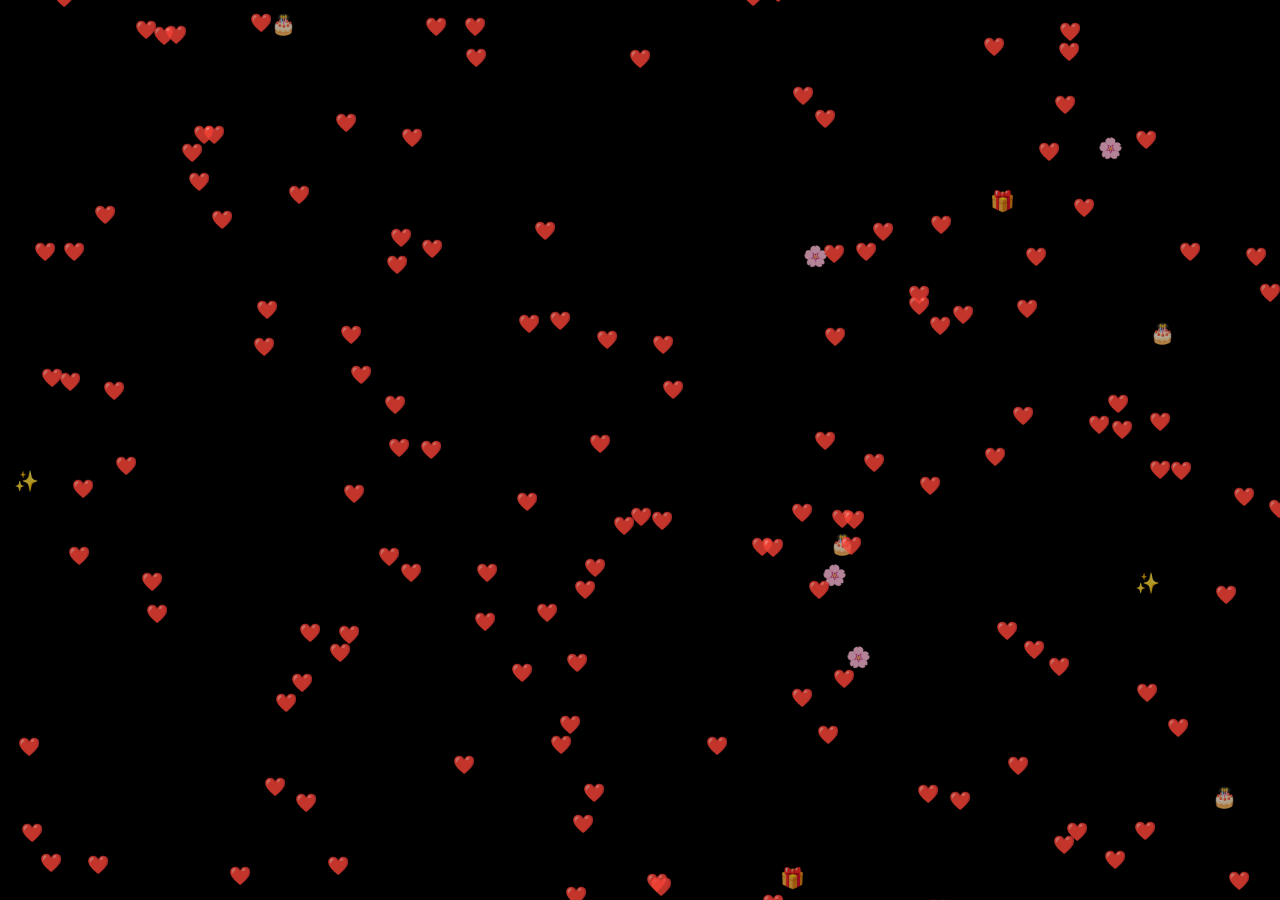
==== commit e9d0ce11: "end" ====
--- a/index.html
+++ b/index.html
@@ -2,40 +2,32 @@
 <html lang="vi">
 <head>
     <meta charset="UTF-8">
-    <meta name="viewport" content="width=device-width, initial-scale=1.0, maximum-scale=1.0, user-scalable=no, viewport-fit=cover">
+    <meta name="viewport" content="width=device-width, initial-scale=1.0, maximum-scale=1.0, user-scalable=no">
     <title>Happy Birthday Cún Iuuu ❤️</title>
     <style>
         @import url('https://fonts.googleapis.com/css2?family=Dancing+Script:wght@700&family=Quicksand:wght@500&display=swap');
         * { margin: 0; padding: 0; box-sizing: border-box; }
-        body { background: #000; overflow: hidden; font-family: 'Quicksand', sans-serif; width: 100vw; height: 100vh; }
-        
+        body { background: #000; overflow: hidden; font-family: 'Quicksand', sans-serif; }
         #rotate-notice {
             position: fixed; top: 0; left: 0; width: 100vw; height: 100vh;
             background: #000; color: #fff; display: flex; flex-direction: column;
             justify-content: center; align-items: center; z-index: 9999;
         }
-
         #main-wrapper { display: none; width: 100vw; height: 100vh; position: relative; }
-        
-        canvas { position: absolute; top: 0; left: 0; display: block; }
-
+        canvas { position: absolute; top: 0; left: 0; }
         #text-overlay {
             position: absolute; top: 50%; left: 50%; transform: translate(-50%, -50%);
             z-index: 10; width: 90%; pointer-events: none; text-align: center;
         }
-        
         .message { 
             font-family: 'Dancing Script', cursive; font-size: clamp(1.8rem, 8vw, 3rem); 
-            color: #ffffff; text-shadow: 0 0 10px rgba(255, 255, 255, 0.8); line-height: 1.4;
-            transition: opacity 0.5s;
+            color: #fff; text-shadow: 0 0 10px rgba(255, 255, 255, 0.8);
         }
-
         @media screen and (orientation: landscape) { #rotate-notice { display: none; } #main-wrapper { display: flex; } }
     </style>
 </head>
 <body>
     <div id="rotate-notice"><p>Mời Cún iu xoay ngang điện thoại ❤️</p></div>
-    
     <div id="main-wrapper">
         <canvas id="canvas"></canvas>
         <div id="text-overlay"><div id="text" class="message"></div></div>
@@ -43,47 +35,37 @@
 
     <script>
         const canvas = document.getElementById('canvas');
-        const ctx = canvas.getContext('2d', { alpha: false, desynchronized: true });
+        const ctx = canvas.getContext('2d', { alpha: false });
         const textElement = document.getElementById('text');
         
-        let width, height, hearts = [], items = [];
-        const messages = ["3", "2", "1", "Hôm nay là ngày đặc biệt của em...", "HAPPY BIRTHDAY CÚN IUUU 🎂", "Chúc em luôn xinh đẹp và hạnh phúc nhó", "Út Cún Cún ❤️"];
+        let width, height, hearts = [], bgItems = [];
+        const messages = ["3", "2", "1", "Hôm nay là ngày đặc biệt của em...", "HAPPY BIRTHDAY CÚN IUUU 🎂", "Chúc em iu tuổi mới luôn xinh đẹp và hạnh phúc nhó", "Út Cún Cún ❤️"];
         let currentMsgIndex = 0, isFinalStage = false;
 
         function resize() {
-            // Khóa DPR ở mức 1.5 để cân bằng độ nét và tốc độ trên mobile
-            const dpr = Math.min(window.devicePixelRatio || 1, 1.5);
-            width = window.innerWidth;
-            height = window.innerHeight;
-            canvas.width = width * dpr;
-            canvas.height = height * dpr;
-            canvas.style.width = width + 'px';
-            canvas.style.height = height + 'px';
-            ctx.scale(dpr, dpr);
-            
-            // Khởi tạo lại vật thể để phù hợp kích thước mới
-            initEntities();
+            width = canvas.width = window.innerWidth;
+            height = canvas.height = window.innerHeight;
+            initItems();
         }
 
-        function initEntities() {
+        function initItems() {
             hearts = [];
-            // Giảm số lượng để mượt tuyệt đối nhưng tăng kích thước hạt
-            for (let i = 0; i < 200; i++) {
+            for (let i = 0; i < 150; i++) {
                 hearts.push({
                     x: Math.random() * width,
                     y: Math.random() * height,
                     size: Math.random() * 5 + 15,
-                    angle: (i / 200) * Math.PI * 2,
-                    speed: Math.random() * 1 + 2
+                    angle: (i / 150) * Math.PI * 2,
+                    v: Math.random() * 0.8 + 1.2 // Giảm tốc độ rơi hạt
                 });
             }
-            items = [];
-            for (let i = 0; i < 15; i++) {
-                items.push({
+            bgItems = [];
+            for (let i = 0; i < 12; i++) {
+                bgItems.push({
                     x: Math.random() * width,
                     y: Math.random() * height,
                     icon: ['🎂', '🌸', '🎁', '✨'][Math.floor(Math.random() * 4)],
-                    speed: Math.random() * 1 + 2
+                    v: Math.random() * 0.8 + 1.0 // Giảm tốc độ rơi icon nền
                 });
             }
         }
@@ -91,62 +73,62 @@
         function typeWriter(text, i, fnCallback) {
             if (i < text.length) {
                 textElement.innerHTML = text.substring(0, i + 1);
-                setTimeout(() => typeWriter(text, i + 1, fnCallback), 40); 
+                setTimeout(() => typeWriter(text, i + 1, fnCallback), 100); // Gõ chữ chậm lại (100ms)
             } else if (typeof fnCallback == 'function') {
-                setTimeout(fnCallback, 1000); 
+                setTimeout(fnCallback, 1000); // Nghỉ 1s giữa các câu
             }
         }
 
-        function startTextSequence() {
+        function startSequence() {
             if (currentMsgIndex < messages.length) {
                 if (currentMsgIndex === messages.length - 1) isFinalStage = true;
                 typeWriter(messages[currentMsgIndex], 0, () => {
                     currentMsgIndex++;
-                    startTextSequence();
+                    startSequence();
                 });
             }
         }
 
         function getHeartPoint(t, scale) {
-            const x = 16 * Math.pow(Math.sin(t), 3);
-            const y = -(13 * Math.cos(t) - 5 * Math.cos(2 * t) - 2 * Math.cos(3 * t) - Math.cos(4 * t));
-            return { x: x * scale, y: y * scale };
+            return {
+                x: 16 * Math.pow(Math.sin(t), 3) * scale,
+                y: -(13 * Math.cos(t) - 5 * Math.cos(2 * t) - 2 * Math.cos(3 * t) - Math.cos(4 * t)) * scale
+            };
         }
 
         function animate() {
-            // Vẽ nền đen đặc để GPU xử lý nhanh nhất
             ctx.fillStyle = '#000';
             ctx.fillRect(0, 0, width, height);
 
-            // Vẽ các biểu tượng nền
+            ctx.textAlign = 'center';
+            ctx.textBaseline = 'middle';
+            
             ctx.font = '20px Arial';
-            ctx.textAlign = 'center';
-            items.forEach(item => {
+            ctx.globalAlpha = 0.7;
+            bgItems.forEach(item => {
                 ctx.fillText(item.icon, item.x, item.y);
-                item.y += item.speed;
-                if (item.y > height + 20) item.y = -20;
+                item.y += item.v;
+                if (item.y > height + 20) {
+                    item.y = -20;
+                    item.x = Math.random() * width;
+                }
             });
 
-            // Vẽ trái tim
             ctx.font = '18px Arial';
-            const now = Date.now();
+            const time = Date.now() * 0.003;
             hearts.forEach((h, i) => {
                 if (isFinalStage) {
-                    const scale = Math.min(width, height) / 35;
+                    const scale = Math.min(width, height) / 38;
                     const pos = getHeartPoint(h.angle, scale);
-                    const destX = width / 2 + pos.x;
-                    const destY = height / 2 + pos.y;
-                    
-                    // Di chuyển mượt mà về đích
-                    h.x += (destX - h.x) * 0.1;
-                    h.y += (destY - h.y) * 0.1;
+                    // Giảm lực hút (0.05) để tụ lại từ từ, mượt mà hơn
+                    h.x += (width/2 + pos.x - h.x) * 0.05;
+                    h.y += (height/2 + pos.y - h.y) * 0.05;
+                    ctx.globalAlpha = 0.5 + Math.sin(time + i) * 0.4;
                 } else {
-                    h.y += h.speed;
+                    h.y += h.v;
                     if (h.y > height + 20) h.y = -20;
+                    ctx.globalAlpha = 0.8;
                 }
-                
-                // Hiệu ứng nhấp nháy bằng opacity (không tốn tài nguyên như shadow)
-                ctx.globalAlpha = 0.4 + Math.sin(now * 0.005 + i) * 0.4;
                 ctx.fillText("❤️", h.x, h.y);
             });
 
@@ -162,7 +144,7 @@
         setInterval(() => {
             if (window.innerWidth > window.innerHeight && !started) {
                 started = true;
-                setTimeout(startTextSequence, 500);
+                setTimeout(startSequence, 800);
             }
         }, 400);
     </script>
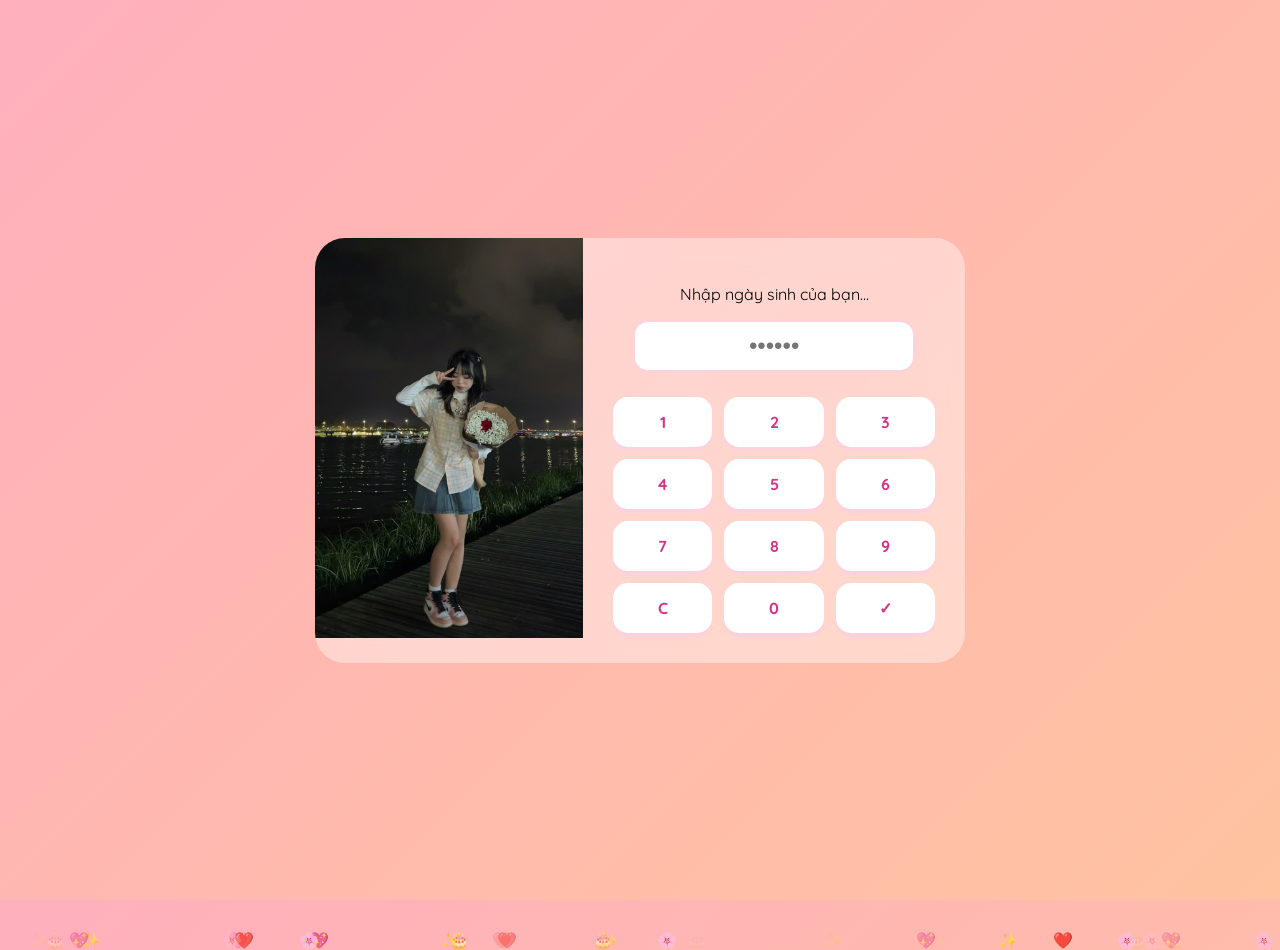
==== commit 3a037146: "new code" ====
--- a/index.html
+++ b/index.html
@@ -2,151 +2,66 @@
 <html lang="vi">
 <head>
     <meta charset="UTF-8">
-    <meta name="viewport" content="width=device-width, initial-scale=1.0, maximum-scale=1.0, user-scalable=no">
-    <title>Happy Birthday Cún Iuuu ❤️</title>
-    <style>
-        @import url('https://fonts.googleapis.com/css2?family=Dancing+Script:wght@700&family=Quicksand:wght@500&display=swap');
-        * { margin: 0; padding: 0; box-sizing: border-box; }
-        body { background: #000; overflow: hidden; font-family: 'Quicksand', sans-serif; }
-        #rotate-notice {
-            position: fixed; top: 0; left: 0; width: 100vw; height: 100vh;
-            background: #000; color: #fff; display: flex; flex-direction: column;
-            justify-content: center; align-items: center; z-index: 9999;
-        }
-        #main-wrapper { display: none; width: 100vw; height: 100vh; position: relative; }
-        canvas { position: absolute; top: 0; left: 0; }
-        #text-overlay {
-            position: absolute; top: 50%; left: 50%; transform: translate(-50%, -50%);
-            z-index: 10; width: 90%; pointer-events: none; text-align: center;
-        }
-        .message { 
-            font-family: 'Dancing Script', cursive; font-size: clamp(1.8rem, 8vw, 3rem); 
-            color: #fff; text-shadow: 0 0 10px rgba(255, 255, 255, 0.8);
-        }
-        @media screen and (orientation: landscape) { #rotate-notice { display: none; } #main-wrapper { display: flex; } }
-    </style>
+    <meta name="viewport" content="width=device-width, initial-scale=1.0">
+    <title>Màn hình khóa tình yêu ❤️</title>
+    <link rel="stylesheet" href="style_index.css">
 </head>
 <body>
-    <div id="rotate-notice"><p>Mời Cún iu xoay ngang điện thoại ❤️</p></div>
-    <div id="main-wrapper">
-        <canvas id="canvas"></canvas>
-        <div id="text-overlay"><div id="text" class="message"></div></div>
+    <div class="floating-icons" id="iconsContainer"></div>
+
+    <div class="main-card">
+        <div class="image-section">
+            <img src="img/cun1.jpg" alt="Cún Iuuu" class="side-photo">
+        </div>
+
+        <div class="password-section">
+            <p class="title-text">Nhập ngày sinh của bạn...</p>
+            <input type="password" id="passInput" class="pass-display" placeholder="••••••" readonly>
+            
+            <div class="keypad">
+                <script>
+                    // Tự động tạo nút từ 1 đến 9
+                    for(let i=1; i<=9; i++) document.write(`<div class="key" onclick="addNumber(${i})">${i}</div>`);
+                </script>
+                <div class="key btn-clear" onclick="clearPass()">C</div>
+                <div class="key" onclick="addNumber(0)">0</div>
+                <div class="key btn-check" onclick="checkPass()">✓</div>
+            </div>
+        </div>
     </div>
 
     <script>
-        const canvas = document.getElementById('canvas');
-        const ctx = canvas.getContext('2d', { alpha: false });
-        const textElement = document.getElementById('text');
-        
-        let width, height, hearts = [], bgItems = [];
-        const messages = ["3", "2", "1", "Hôm nay là ngày đặc biệt của em...", "HAPPY BIRTHDAY CÚN IUUU 🎂", "Chúc em iu tuổi mới luôn xinh đẹp và hạnh phúc nhó", "Út Cún Cún ❤️"];
-        let currentMsgIndex = 0, isFinalStage = false;
+        let correctPass = "160306"; // Ngày sinh của Út Cún Cún
 
-        function resize() {
-            width = canvas.width = window.innerWidth;
-            height = canvas.height = window.innerHeight;
-            initItems();
+        function addNumber(n) { 
+            const input = document.getElementById('passInput');
+            if(input.value.length < 6) input.value += n; 
         }
-
-        function initItems() {
-            hearts = [];
-            for (let i = 0; i < 150; i++) {
-                hearts.push({
-                    x: Math.random() * width,
-                    y: Math.random() * height,
-                    size: Math.random() * 5 + 15,
-                    angle: (i / 150) * Math.PI * 2,
-                    v: Math.random() * 0.8 + 1.2 // Giảm tốc độ rơi hạt
-                });
-            }
-            bgItems = [];
-            for (let i = 0; i < 12; i++) {
-                bgItems.push({
-                    x: Math.random() * width,
-                    y: Math.random() * height,
-                    icon: ['🎂', '🌸', '🎁', '✨'][Math.floor(Math.random() * 4)],
-                    v: Math.random() * 0.8 + 1.0 // Giảm tốc độ rơi icon nền
-                });
+        function clearPass() { document.getElementById('passInput').value = ""; }
+        function checkPass() {
+            if(document.getElementById('passInput').value === correctPass) {
+                window.location.href = 'card.html'; 
+            } else {
+                alert("Sai ngày sinh rồi Cún iuuu!");
+                clearPass();
             }
         }
 
-        function typeWriter(text, i, fnCallback) {
-            if (i < text.length) {
-                textElement.innerHTML = text.substring(0, i + 1);
-                setTimeout(() => typeWriter(text, i + 1, fnCallback), 100); // Gõ chữ chậm lại (100ms)
-            } else if (typeof fnCallback == 'function') {
-                setTimeout(fnCallback, 1000); // Nghỉ 1s giữa các câu
+        // Hiệu ứng icon bay từ dưới lên
+        function createIcons() {
+            const container = document.getElementById('iconsContainer');
+            const icons = ['❤️', '🎂', '💖', '✨', '🌸'];
+            for (let i = 0; i < 30; i++) {
+                let span = document.createElement('span');
+                span.innerText = icons[Math.floor(Math.random() * icons.length)];
+                span.style.left = Math.random() * 100 + 'vw';
+                span.style.animationDuration = (Math.random() * 3 + 5) + 's';
+                span.style.opacity = Math.random();
+                span.className = 'floating-icon';
+                container.appendChild(span);
             }
         }
-
-        function startSequence() {
-            if (currentMsgIndex < messages.length) {
-                if (currentMsgIndex === messages.length - 1) isFinalStage = true;
-                typeWriter(messages[currentMsgIndex], 0, () => {
-                    currentMsgIndex++;
-                    startSequence();
-                });
-            }
-        }
-
-        function getHeartPoint(t, scale) {
-            return {
-                x: 16 * Math.pow(Math.sin(t), 3) * scale,
-                y: -(13 * Math.cos(t) - 5 * Math.cos(2 * t) - 2 * Math.cos(3 * t) - Math.cos(4 * t)) * scale
-            };
-        }
-
-        function animate() {
-            ctx.fillStyle = '#000';
-            ctx.fillRect(0, 0, width, height);
-
-            ctx.textAlign = 'center';
-            ctx.textBaseline = 'middle';
-            
-            ctx.font = '20px Arial';
-            ctx.globalAlpha = 0.7;
-            bgItems.forEach(item => {
-                ctx.fillText(item.icon, item.x, item.y);
-                item.y += item.v;
-                if (item.y > height + 20) {
-                    item.y = -20;
-                    item.x = Math.random() * width;
-                }
-            });
-
-            ctx.font = '18px Arial';
-            const time = Date.now() * 0.003;
-            hearts.forEach((h, i) => {
-                if (isFinalStage) {
-                    const scale = Math.min(width, height) / 38;
-                    const pos = getHeartPoint(h.angle, scale);
-                    // Giảm lực hút (0.05) để tụ lại từ từ, mượt mà hơn
-                    h.x += (width/2 + pos.x - h.x) * 0.05;
-                    h.y += (height/2 + pos.y - h.y) * 0.05;
-                    ctx.globalAlpha = 0.5 + Math.sin(time + i) * 0.4;
-                } else {
-                    h.y += h.v;
-                    if (h.y > height + 20) h.y = -20;
-                    ctx.globalAlpha = 0.8;
-                }
-                ctx.fillText("❤️", h.x, h.y);
-            });
-
-            ctx.globalAlpha = 1;
-            requestAnimationFrame(animate);
-        }
-
-        window.addEventListener('resize', resize);
-        resize();
-        animate();
-
-        let started = false;
-        setInterval(() => {
-            if (window.innerWidth > window.innerHeight && !started) {
-                started = true;
-                setTimeout(startSequence, 800);
-            }
-        }, 400);
+        createIcons();
     </script>
 </body>
 </html>
--- a/style_index.css
+++ b/style_index.css
@@ -0,0 +1,26 @@
+/* --- CSS CHO TRANG INDEX --- */
+@import url('https://fonts.googleapis.com/css2?family=Quicksand:wght@500;700&display=swap');
+body {
+    background: linear-gradient(135deg, #ffafbd 0%, #ffc3a0 100%);
+    height: 100vh; display: flex; justify-content: center; align-items: center;
+    font-family: 'Quicksand', sans-serif; overflow: hidden; margin: 0;
+}
+.main-card {
+    display: flex; background: rgba(255, 255, 255, 0.4); backdrop-filter: blur(15px);
+    border-radius: 30px; width: 650px; max-width: 95%; overflow: hidden; z-index: 10;
+}
+.image-section { flex: 1; height: 400px; }
+.side-photo { width: 100%; height: 100%; object-fit: cover; }
+.password-section { flex: 1.2; padding: 30px; text-align: center; }
+.pass-display {
+    width: 80%; font-size: 24px; padding: 10px; border: 2px solid #ffd1dc;
+    border-radius: 15px; margin-bottom: 25px; text-align: center; color: #d63384;
+}
+.keypad { display: grid; grid-template-columns: repeat(3, 1fr); gap: 12px; }
+.key {
+    background: #fff; padding: 15px; border-radius: 15px; font-weight: 700;
+    color: #d63384; cursor: pointer; box-shadow: 0 4px 0 #ffd1dc;
+}
+.key:active { transform: translateY(4px); box-shadow: none; }
+.floating-icon { position: absolute; bottom: -50px; animation: moveUp 5s linear infinite; }
+@keyframes moveUp { 100% { transform: translateY(-110vh) rotate(360deg); opacity: 0; } }
